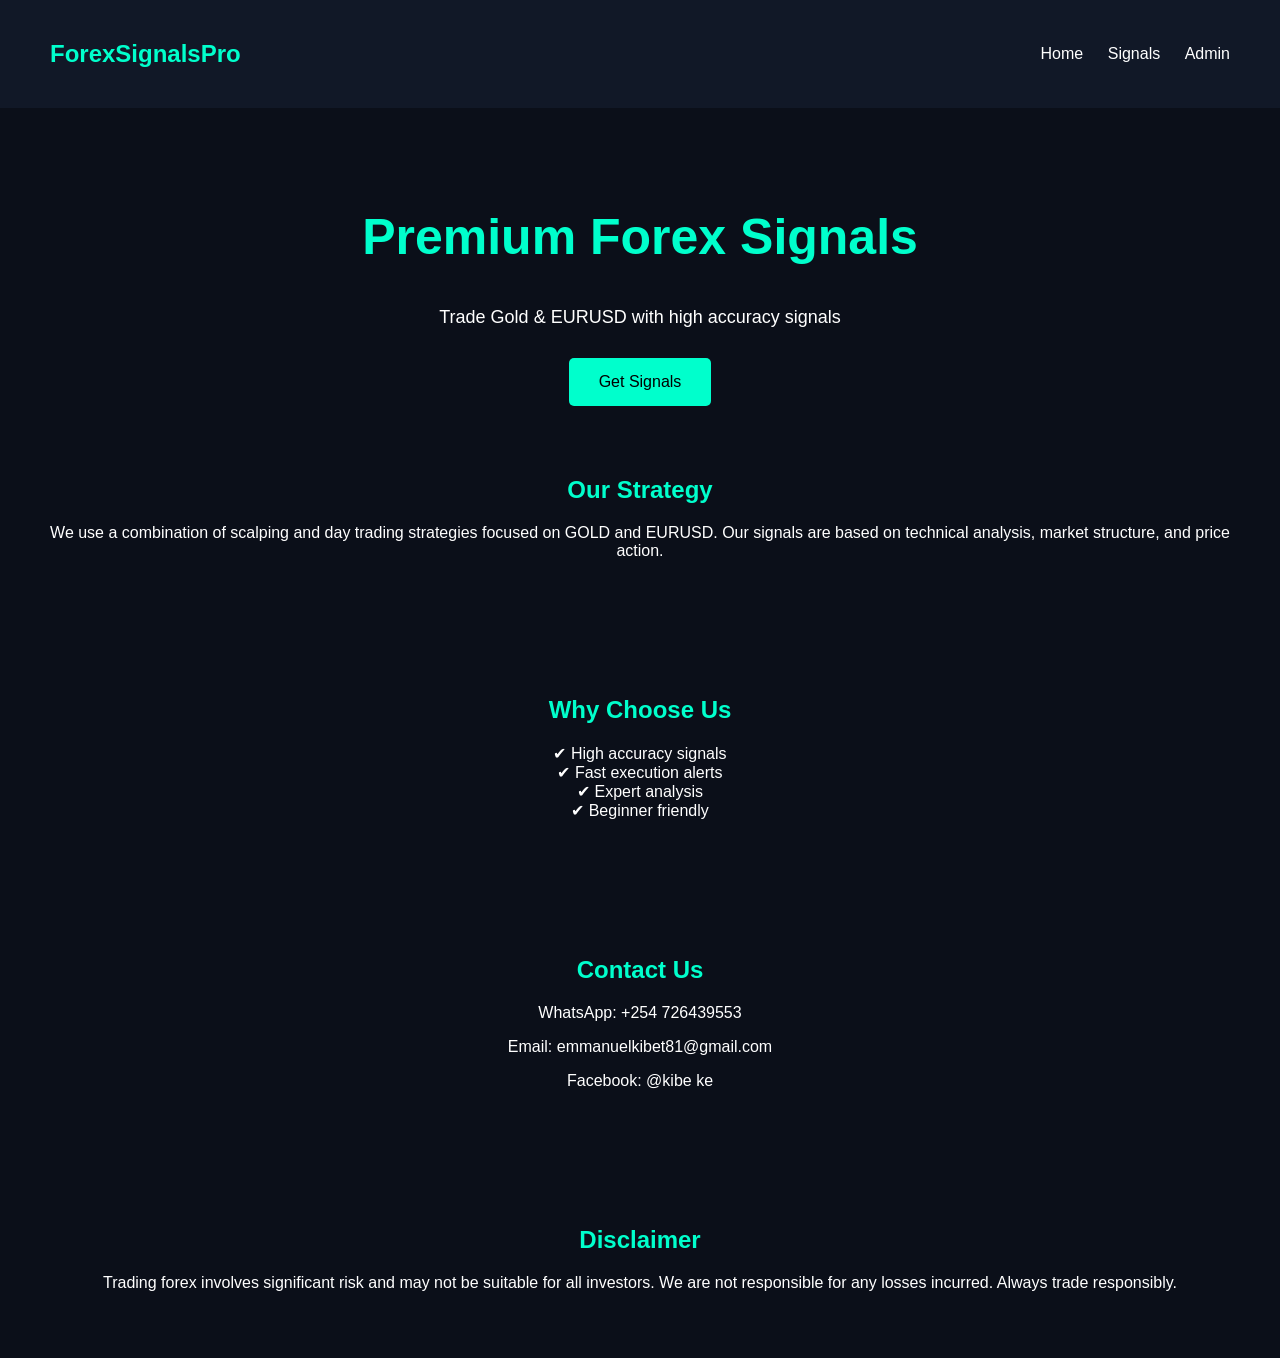
==== Desktop/forex-signals-pro/index.html @ 1419b403 "Deploy version" ====
<!DOCTYPE html>
<html lang="en">
<head>
    <meta charset="UTF-8">
    <meta name="viewport" content="width=device-width, initial-scale=1.0">
    <title>Forex Signals Pro</title>
    <link rel="stylesheet" href="css/style.css">
</head>
<body>

<!-- NAVBAR -->
<header>
    <h2 class="logo">ForexSignalsPro</h2>
    <nav>
        <a href="#">Home</a>
        <a href="dashboard.html">Signals</a>
        <a href="login.html">Admin</a>
    </nav>
</header>

<!-- HERO -->
<section class="hero">
    <h1>Premium Forex Signals</h1>
    <p>Trade Gold & EURUSD with high accuracy signals</p>
    <button onclick="joinNow()">Get Signals</button>
</section>

<!-- STRATEGY -->
<section class="section">
    <h2>Our Strategy</h2>
    <p>We use a combination of scalping and day trading strategies focused on GOLD and EURUSD. Our signals are based on technical analysis, market structure, and price action.</p>
</section>

<!-- WHY US -->
<section class="section">
    <h2>Why Choose Us</h2>
    <ul>
        <li>✔ High accuracy signals</li>
        <li>✔ Fast execution alerts</li>
        <li>✔ Expert analysis</li>
        <li>✔ Beginner friendly</li>
    </ul>
</section>

<!-- CONTACT -->
<section class="section">
    <h2>Contact Us</h2>
    <p>WhatsApp: +254 726439553</p>
    <p>Email: emmanuelkibet81@gmail.com</p>
    <p>Facebook: @kibe ke</p>
</section>

<!-- DISCLAIMER -->
<section class="section">
    <h2>Disclaimer</h2>
    <p>
        Trading forex involves significant risk and may not be suitable for all investors.
        We are not responsible for any losses incurred. Always trade responsibly.
    </p>
</section>

<script src="js/script.js"></script>
</body>
</html>
---- Desktop/forex-signals-pro/css/style.css ----
body {
    margin: 0;
    font-family: Arial, sans-serif;
    background-color: #0b0f19;
    color: white;
}

/* NAVBAR */
header {
    display: flex;
    justify-content: space-between;
    align-items: center;
    padding: 20px 50px;
    background: #111827;
}

.logo {
    color: #00ffcc;
}

nav a {
    color: white;
    margin-left: 20px;
    text-decoration: none;
}

nav a:hover {
    color: #00ffcc;
}

/* HERO */
.hero {
    text-align: center;
    margin-top: 100px;
}

.hero h1 {
    font-size: 50px;
    color: #00ffcc;
}

.hero p {
    font-size: 18px;
    margin: 20px 0;
}

button {
    padding: 15px 30px;
    background: #00ffcc;
    border: none;
    font-size: 16px;
    cursor: pointer;
    border-radius: 5px;
}

button:hover {
    background: #00ccaa;
}

/* DASHBOARD */
.dashboard {
    padding: 40px;
    text-align: center;
}

.signal-card {
    background: #111827;
    margin: 20px auto;
    padding: 20px;
    width: 300px;
    border-radius: 10px;
}

.signal-card.buy {
    border-left: 5px solid #00ffcc;
}

.signal-card.sell {
    border-left: 5px solid red;
}

.signal-card h3 {
    margin-bottom: 10px;
}

input {
    display: block;
    margin: 10px auto;
    padding: 10px;
    width: 250px;
    border-radius: 5px;
    border: none;
}

button {
    margin-top: 10px;
}

.section {
    padding: 50px;
    text-align: center;
}

.section h2 {
    color: #00ffcc;
    margin-bottom: 20px;
}

.section p, .section li {
    font-size: 16px;
}

ul {
    list-style: none;
    padding: 0;
}
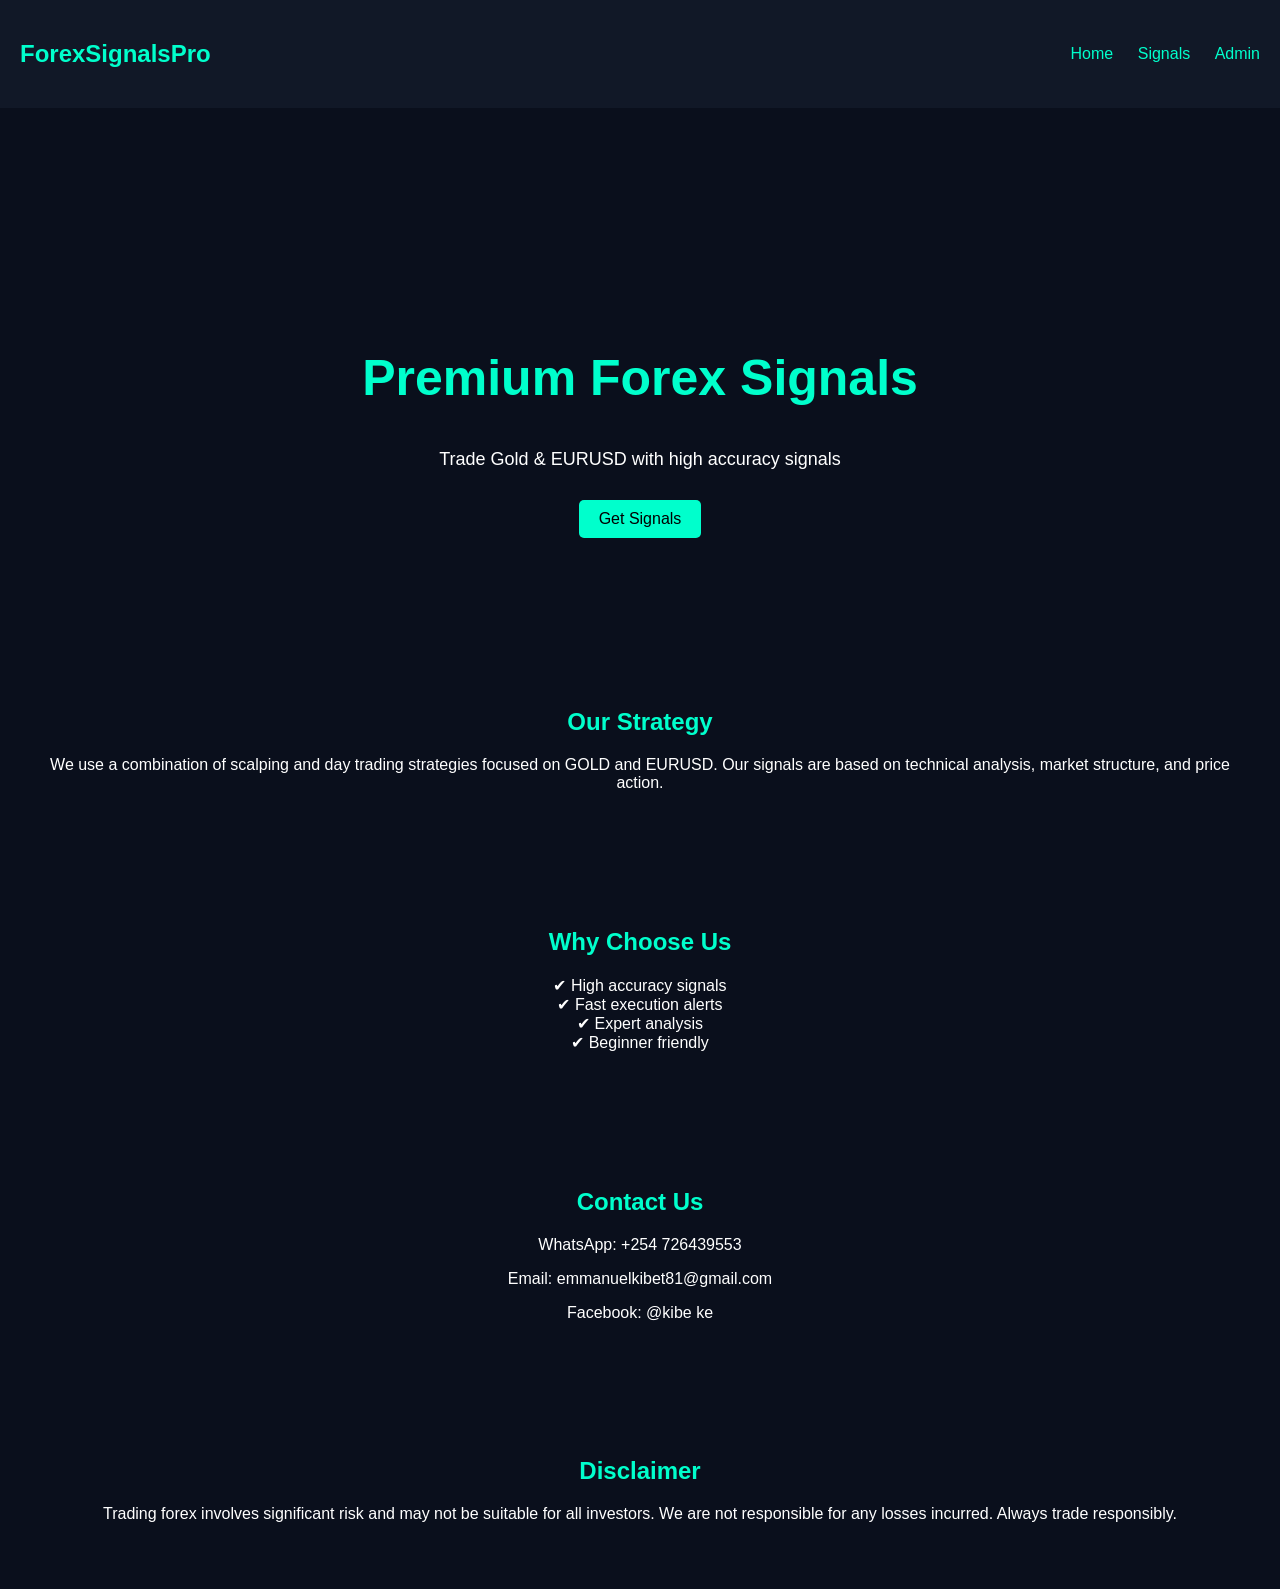
==== commit f819fccd: "Fix broken JS" ====
--- a/Desktop/forex-signals-pro/index.html
+++ b/Desktop/forex-signals-pro/index.html
@@ -22,7 +22,7 @@
 <section class="hero">
     <h1>Premium Forex Signals</h1>
     <p>Trade Gold & EURUSD with high accuracy signals</p>
-    <button onclick="joinNow()">Get Signals</button>
+    <button onclick="window.location.href='dashboard.html'">Get Signals</button>
 </section>
 
 <!-- STRATEGY -->
--- a/Desktop/forex-signals-pro/css/style.css
+++ b/Desktop/forex-signals-pro/css/style.css
@@ -113,4 +113,50 @@
 ul {
     list-style: none;
     padding: 0;
+}
+
+body {
+    background: #0a0f1c;
+    color: white;
+    font-family: Arial, sans-serif;
+}
+
+header {
+    display: flex;
+    justify-content: space-between;
+    padding: 20px;
+    background: #111827;
+}
+
+nav a {
+    color: #00ffcc;
+    margin-left: 20px;
+    text-decoration: none;
+}
+
+.hero {
+    text-align: center;
+    padding: 100px 20px;
+}
+
+button {
+    background: #00ffcc;
+    border: none;
+    padding: 10px 20px;
+    cursor: pointer;
+}
+
+.signal-card {
+    background: #111827;
+    padding: 20px;
+    margin: 10px;
+    border-radius: 10px;
+}
+
+.buy {
+    border-left: 5px solid green;
+}
+
+.sell {
+    border-left: 5px solid red;
 }
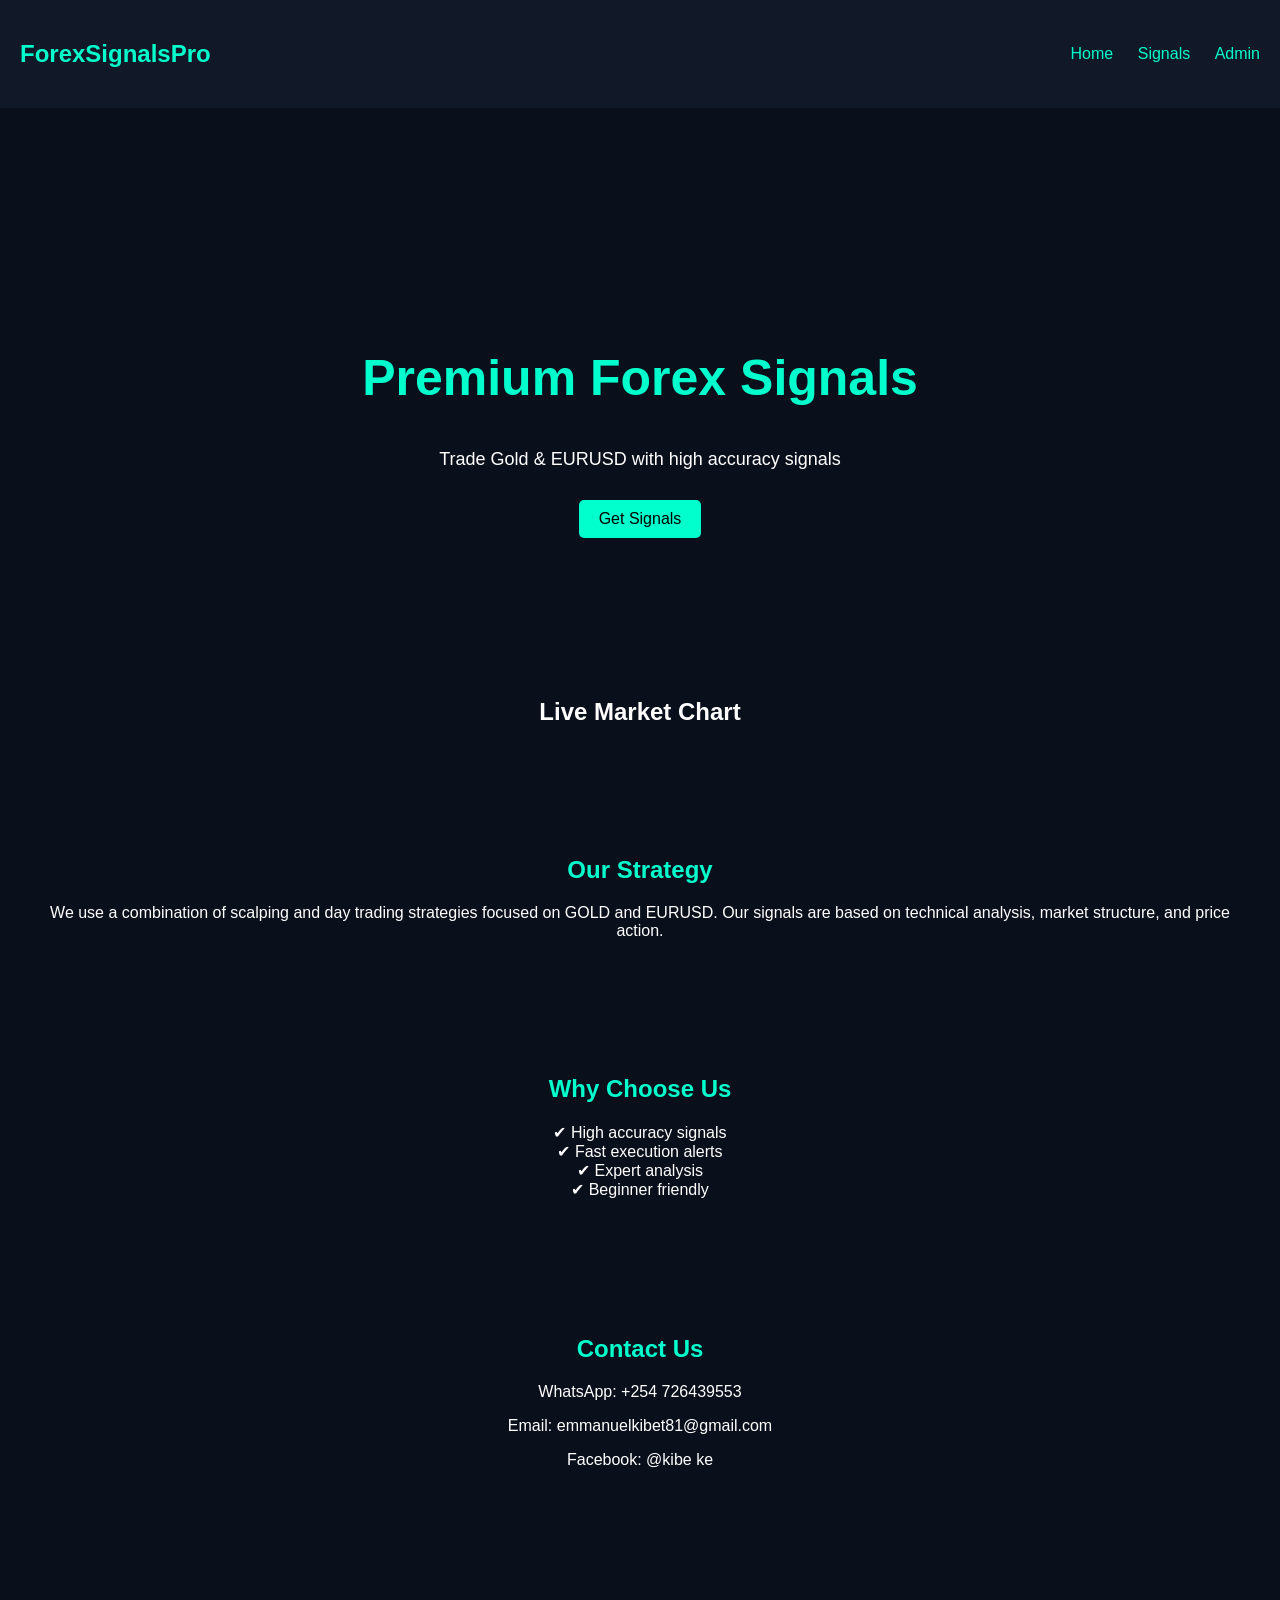
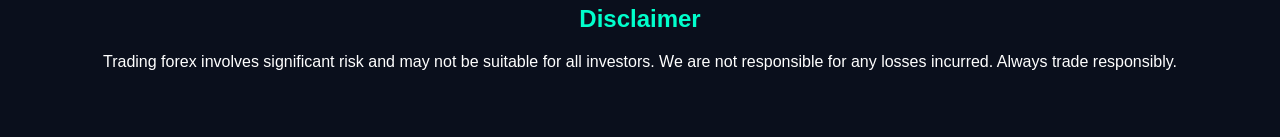
==== commit 03c4851a: "Add live trading chart" ====
--- a/Desktop/forex-signals-pro/index.html
+++ b/Desktop/forex-signals-pro/index.html
@@ -24,6 +24,37 @@
     <p>Trade Gold & EURUSD with high accuracy signals</p>
     <button onclick="window.location.href='dashboard.html'">Get Signals</button>
 </section>
+
+<section style="padding: 40px;">
+    <h2 style="text-align:center;">Live Market Chart</h2>
+
+    <div class="tradingview-widget-container">
+        <div id="tradingview_chart"></div>
+    </div>
+</section>
+
+<script src="https://s3.tradingview.com/tv.js"></script>
+
+<script>
+new TradingView.widget({
+    "width": "100%",
+    "height": 500,
+    "symbol": "FX:XAUUSD", // GOLD
+    "interval": "5",
+    "timezone": "Africa/Nairobi",
+    "theme": "dark",
+    "style": "1",
+    "locale": "en",
+    "toolbar_bg": "#0a0f1c",
+    "enable_publishing": false,
+    "allow_symbol_change": true,
+    "container_id": "tradingview_chart",
+    "studies": [
+        "Moving Average",
+        "RSI"
+    ]
+});
+</script>
 
 <!-- STRATEGY -->
 <section class="section">
